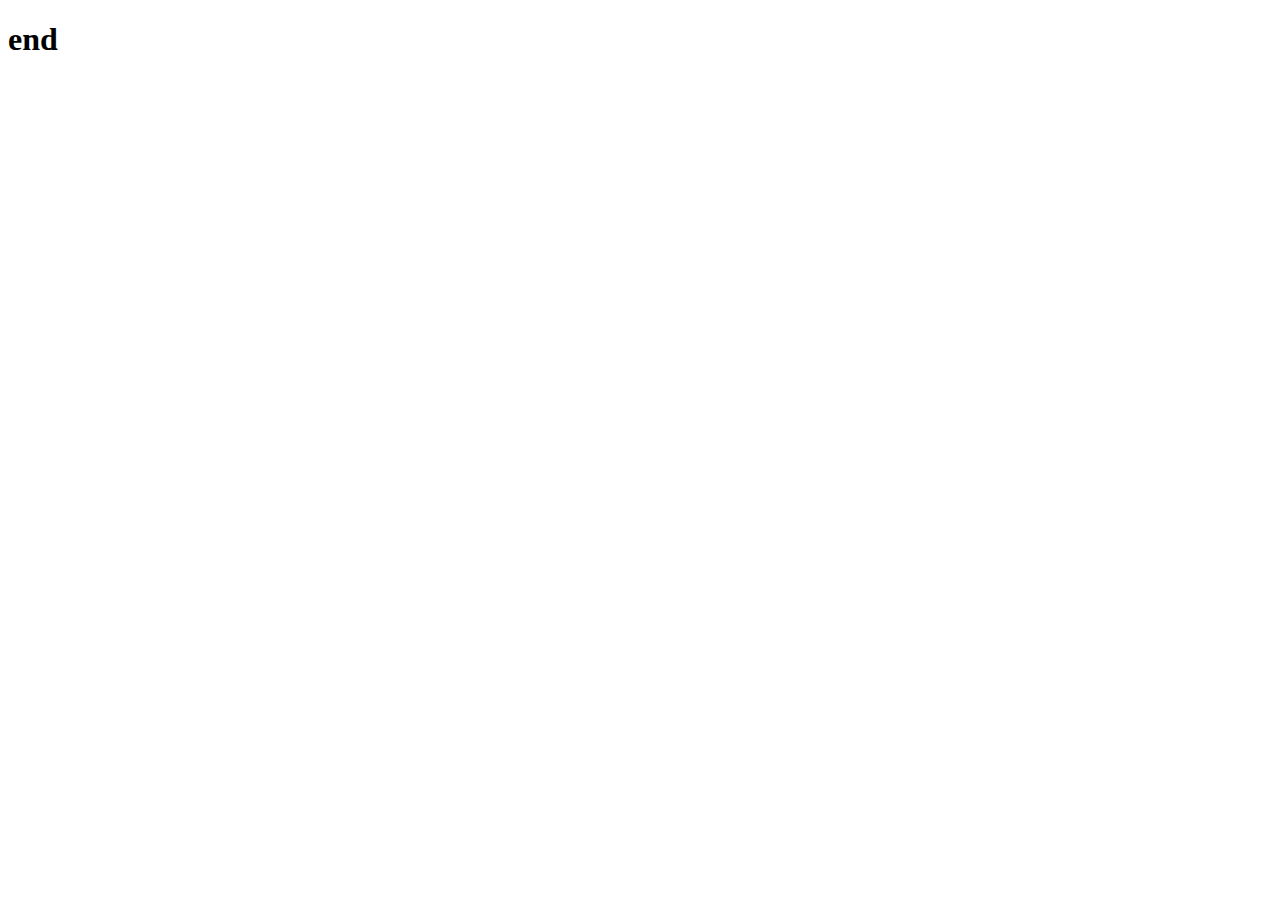
==== end.html @ 0f0ae5ea "next question part created" ====
<!DOCTYPE html>
<html lang="en">
<head>
    <meta charset="UTF-8">
    <meta name="viewport" content="width=device-width, initial-scale=1.0">
    <title>Document</title>
</head>
<body>
    <h1>
        end
    </h1>
</body>
</html>
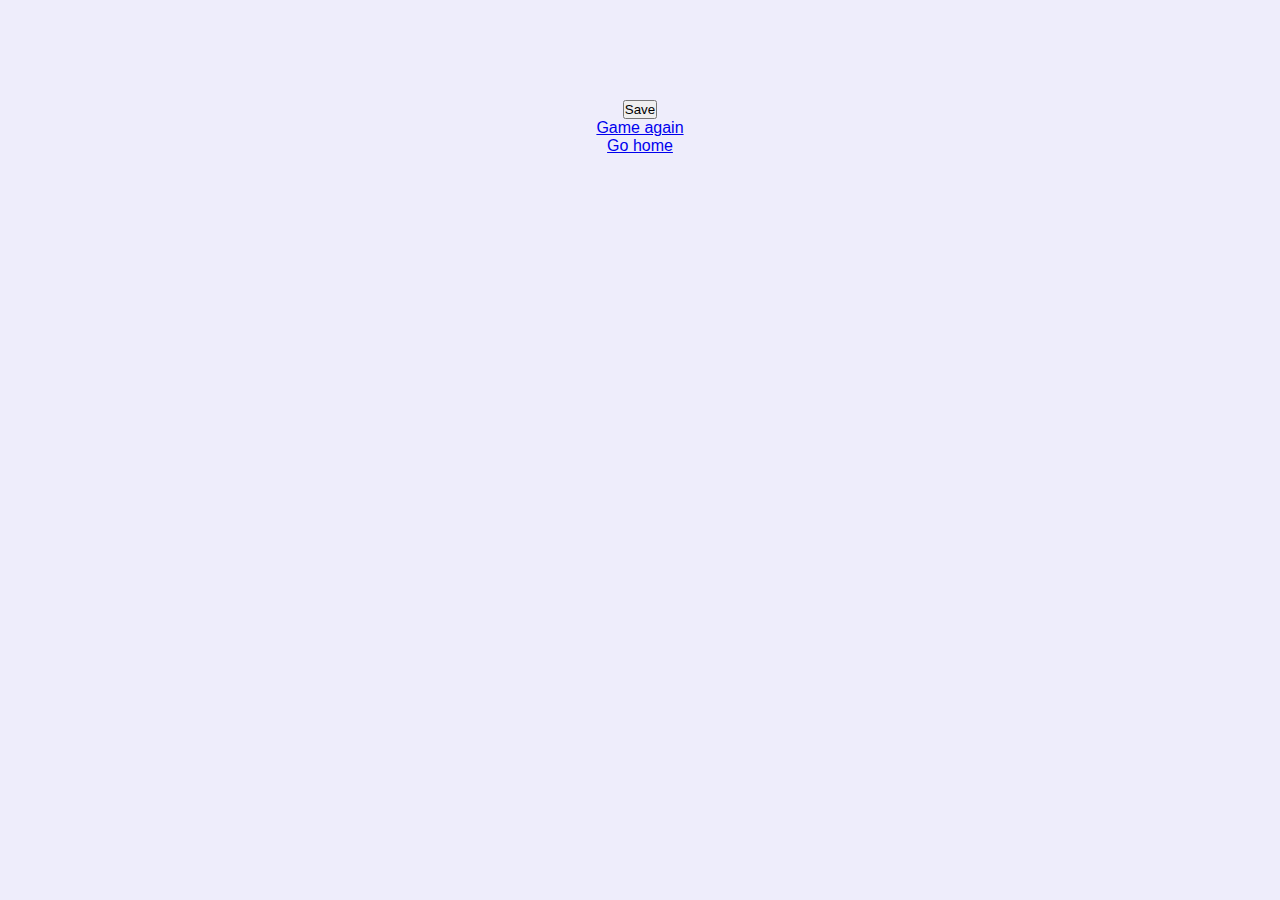
==== commit edb113d2: "continiue" ====
--- a/end.html
+++ b/end.html
@@ -4,10 +4,13 @@
     <meta charset="UTF-8">
     <meta name="viewport" content="width=device-width, initial-scale=1.0">
     <title>Document</title>
+    <link rel="stylesheet" href="./css/global.css">
+    <link rel="stylesheet" href="./css/end.css">
 </head>
 <body>
-    <h1>
-        end
-    </h1>
+  <p></p>
+  <button>Save</button>
+  <a href="./js/game.js">Game again</a>
+  <a href="/">Go home</a>
 </body>
 </html>
--- a/css/global.css
+++ b/css/global.css
@@ -0,0 +1,16 @@
+*{
+padding: 0;
+margin:0;
+box-sizing:border-box;
+font-family:Arial, Helvetica, sans-serif;
+}
+
+body{
+    max-width: 1000px;
+    margin: auto;
+    background-color:#eeedfb;
+    display:flex;
+    flex-direction:column;
+    align-items:center;
+    padding-top: 100px;
+}
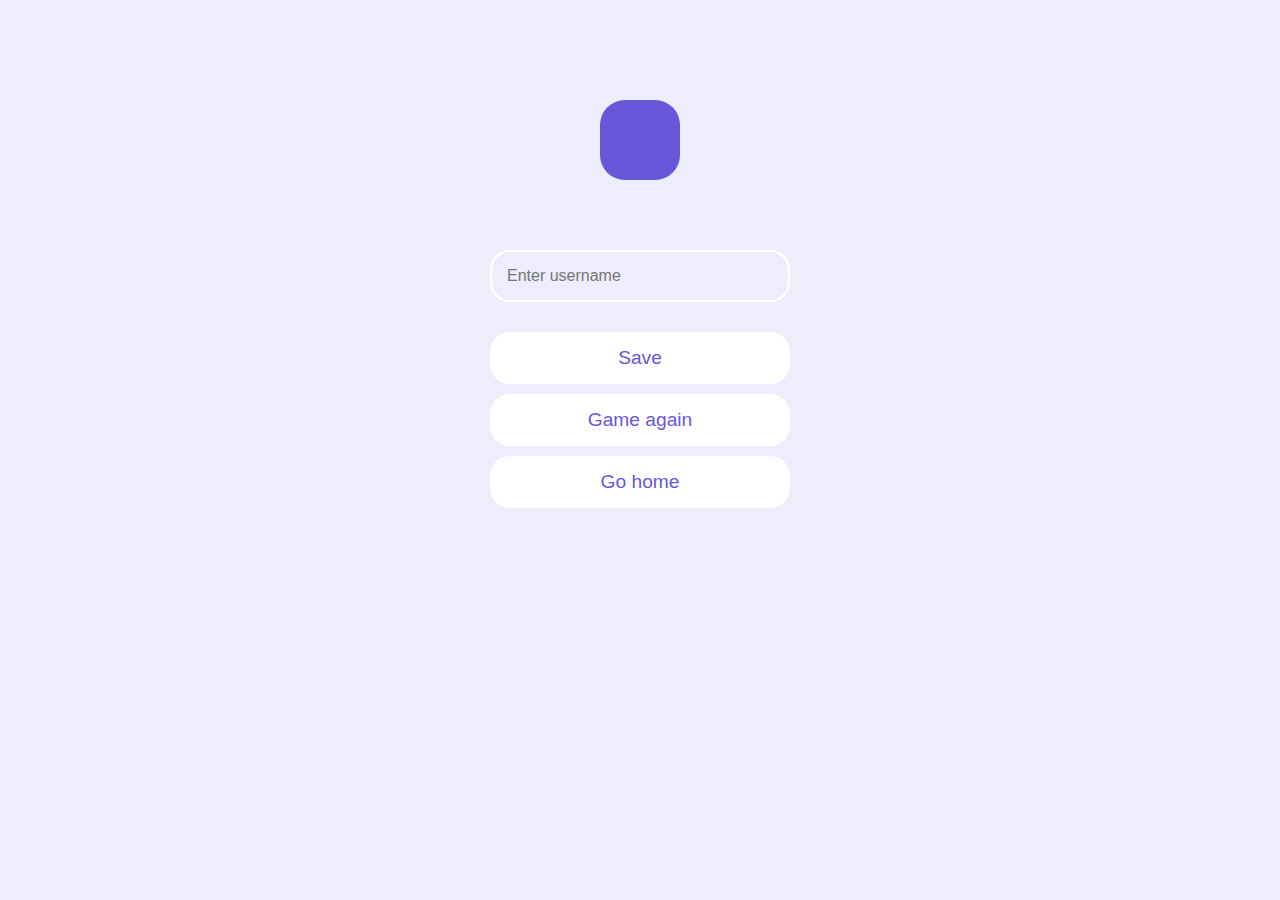
==== commit 22e90de2: "end.js created" ====
--- a/end.html
+++ b/end.html
@@ -9,8 +9,12 @@
 </head>
 <body>
   <p></p>
+  <input type="text" placeholder="Enter username">
   <button>Save</button>
-  <a href="./js/game.js">Game again</a>
+  <a href="game.html">Game again</a>
   <a href="/">Go home</a>
+
+
+  <script src="./js/end.js"></script>
 </body>
 </html>
--- a/css/end.css
+++ b/css/end.css
@@ -0,0 +1,49 @@
+p{
+    font-size: 3rem;
+    font-weight: 600;
+    background-color: #6757d9;
+    color: #fff;
+    width: 80px;
+    height: 80px;
+    line-height: 80px;
+    text-align: center;
+    border-radius: 25px;
+    margin-bottom: 70px;
+}
+
+input{
+    border: 2px solid #fff;
+    background-color: #eeedfb;
+    padding: 15px;
+    width: 300px;
+    font-size: 1rem;
+    border-radius: 20px;
+    margin-bottom: 30px;
+    transition: all 0.2s ease-in;
+}
+
+input:focus{
+    outline: none;
+    border-color: #6757d9;
+}
+
+button,a{
+    background-color: #fff;
+    border: none;
+    padding: 15px;
+    border-radius: 20px;
+    margin-bottom: 10px;
+    text-decoration: none;
+    color: #6757d9;
+    width: 300px;
+    text-align: center;
+    font-size: 1.2rem;
+    cursor: pointer;
+    transition: all 0.2s ease-in;
+}
+
+button:hover,
+a:hover{
+    background-color: #6757d9;
+    color: #fff;
+}